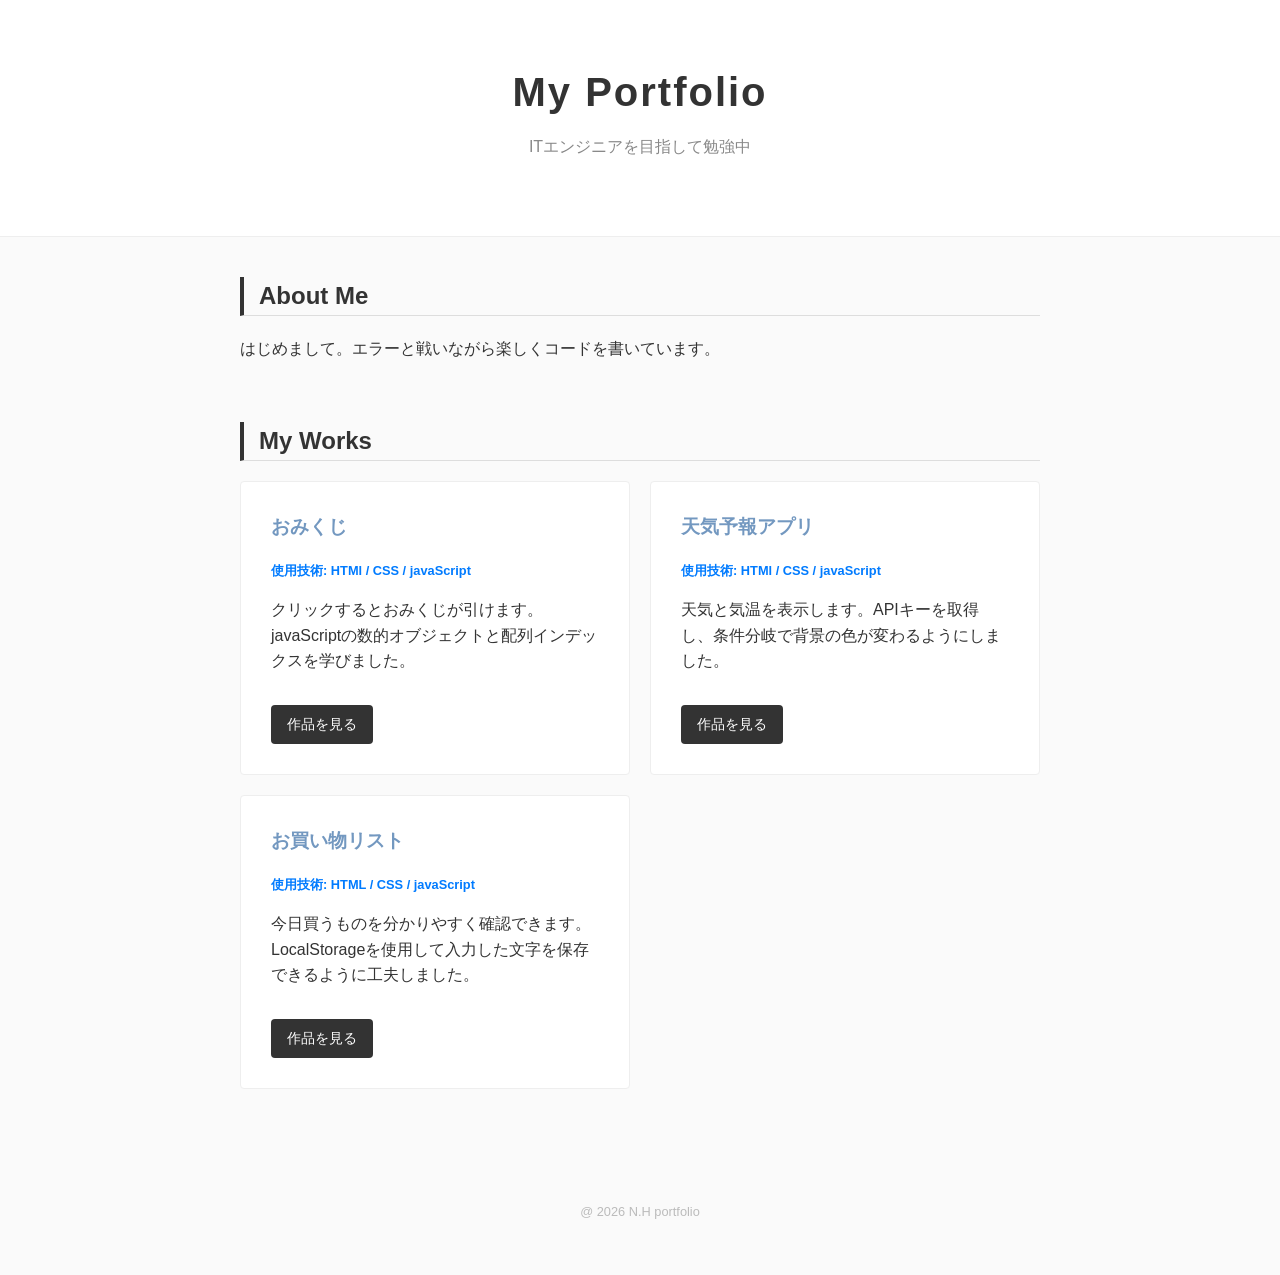
==== index.html @ 7b12cfeb "再接続" ====
<!DOCTYPE html>
<html lang="ja">
<head>
    <meta charset="UTF-8">
    <title> N.H portfolio</title>
    <link rel="stylesheet" href="style.css">
</head>

<body>
    <header>
        <h1>My Portfolio</h1>
        <p>ITエンジニアを目指して勉強中</p>
    </header>

    <main>
        <section id="about">
            <h2>About Me</h2>
            <p>はじめまして。エラーと戦いながら楽しくコードを書いています。</p>
        
        </section>

        <section id="works">
            <h2>My Works</h2>
            <div id="works-container" class="works-grid"></div>
        </section>

    </main>

    <footer>
        <p>@ 2026 N.H portfolio</p>
    </footer>
    
    <script src="script.js"></script>
    
</body>
</html>
---- style.css ----
/* 全体の設定 */
body {
    margin: 0;
    padding: 0;
    font-family: "Helvetica Neue", Arial, "Hiragino Kaku Gothic ProN","Hiragino Sans", sans-serif;
    color: #333;
    background-color: #fafafa;
    line-height: 1.6;
}

/* ヘッダー:背景は白、文字は黒で引き締める */
header {
    background-color: #fff;
    padding: 60px 20px;
    text-align: center;
    border-bottom: 1px solid #eee;
}

header h1 {
    font-size: 2.5rem;
    margin: 0;
    letter-spacing: 2px;
}

header p {
    color: #888;
    margin-top: 10px;
}

/* コンテンツの幅を制限して読みやすくする */
main {
    max-width: 800px;
    margin: 40px auto;
    padding: 0 20px;
}

section {
    margin-bottom: 60px;
}

h2 {
    font-size: 1.5rem;
    border-left: 4px solid #333;  /* アクセントの縦線 */
    padding-left: 15px;
    margin-bottom: 20px;
    border-bottom: 1px solid #ddd;
}

/* 作品カード */
.work-card {
    background: #fff;
    padding: 30px;
    border: 1px solid #eee;
    border-radius: 4px;  /* あえて少しだけ丸める */
    transition: all 0.3s ease;
}

.work-card:hover {
    box-shadow: 0 10px 20px rgba(0, 0, 0, 0.05);
    transform: translateY(-5px);
}

.work-card h3 {
    margin-top: 0;
    color: #7398c0;  
}

footer {
    text-align: center;
    padding: 40px;
    color: #bbb;
    font-size: 0.8rem;
}

.works-grid {
    display: grid;
    grid-template-columns: repeat(auto-fit, minmax(300px, 1fr));
    gap: 20px;
}

.tech-stack {
    font-size: 0.8rem;
    color: #007bff;
    font-weight: bold;
    margin-bottom: 10px;

}

.view-button {
    display: inline-block;
    margin-top: 15px;
    padding: 8px 16px;
    background-color: #333;
    color: #fff;
    text-decoration: none;
    border-radius: 4px;
    font-size: 0.9rem;
    transition: all 0.3s ease;
}

.view-button:hover {
    transform: translateY(-5px);
    box-shadow: 0 5px 15px rgba(0, 0, 0, 0.03);
    background-color: #555;
    }
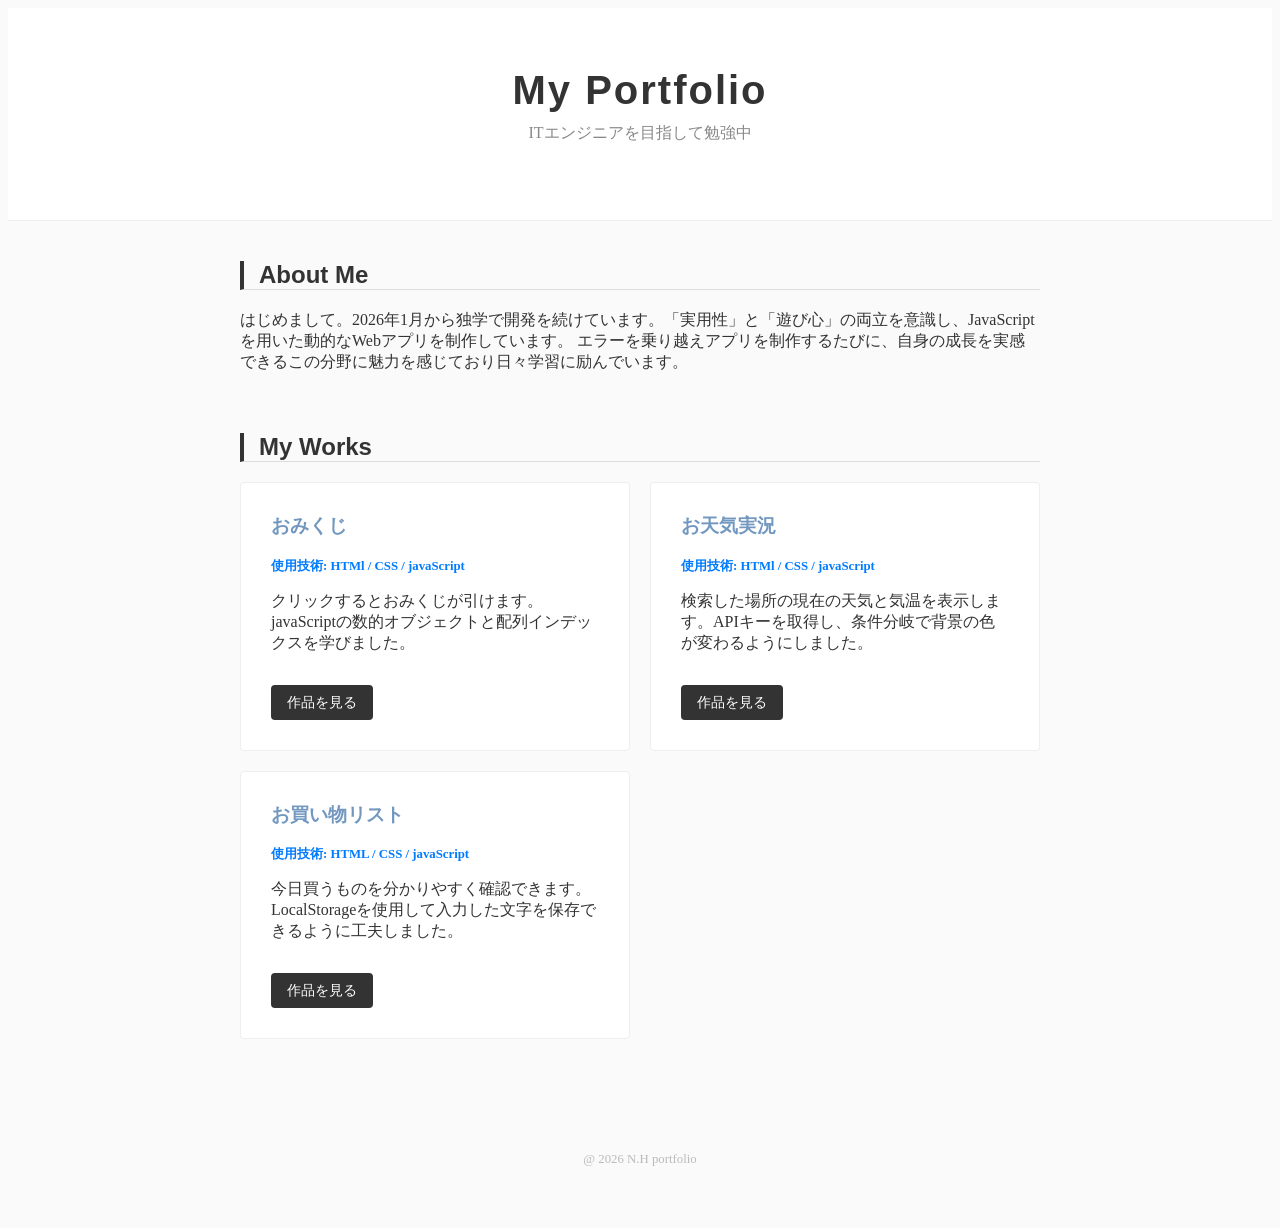
==== commit f25cbe16: "自己紹介の文章を編集" ====
--- a/index.html
+++ b/index.html
@@ -15,8 +15,11 @@
     <main>
         <section id="about">
             <h2>About Me</h2>
-            <p>はじめまして。エラーと戦いながら楽しくコードを書いています。</p>
-        
+            <p>
+            はじめまして。2026年1月から独学で開発を続けています。「実用性」と「遊び心」の両立を意識し、JavaScriptを用いた動的なWebアプリを制作しています。
+            エラーを乗り越えアプリを制作するたびに、自身の成長を実感できるこの分野に魅力を感じており日々学習に励んでいます。
+            </p>
+    
         </section>
 
         <section id="works">
--- a/style.css
+++ b/style.css
@@ -1,25 +1,39 @@
-/* 全体の設定 */
 body {
-    margin: 0;
-    padding: 0;
-    font-family: "Helvetica Neue", Arial, "Hiragino Kaku Gothic ProN","Hiragino Sans", sans-serif;
+    background-color: #fafafa;
     color: #333;
-    background-color: #fafafa;
-    line-height: 1.6;
 }
 
-/* ヘッダー:背景は白、文字は黒で引き締める */
+/* 白背景グループ */
+header, .work-card {
+    background-color: #fff;
+}
+
+h1, h2, h3 {
+    font-family: "Helvetica Neue", Arial, sans-serif;
+}
+
+section {
+    margin-bottom: 60px;
+}
+
 header {
-    background-color: #fff;
     padding: 60px 20px;
     text-align: center;
     border-bottom: 1px solid #eee;
 }
 
-header h1 {
+h1 {
     font-size: 2.5rem;
     margin: 0;
     letter-spacing: 2px;
+
+}
+
+h2 {
+    font-size: 1.5rem;
+    border-left: 4px solid #333;
+    padding-left: 15px;
+    border-bottom: 1px solid #ddd;
 }
 
 header p {
@@ -31,24 +45,11 @@
 main {
     max-width: 800px;
     margin: 40px auto;
-    padding: 0 20px;
-}
-
-section {
-    margin-bottom: 60px;
-}
-
-h2 {
-    font-size: 1.5rem;
-    border-left: 4px solid #333;  /* アクセントの縦線 */
-    padding-left: 15px;
-    margin-bottom: 20px;
-    border-bottom: 1px solid #ddd;
+    padding: 0px 15px;
 }
 
 /* 作品カード */
 .work-card {
-    background: #fff;
     padding: 30px;
     border: 1px solid #eee;
     border-radius: 4px;  /* あえて少しだけ丸める */
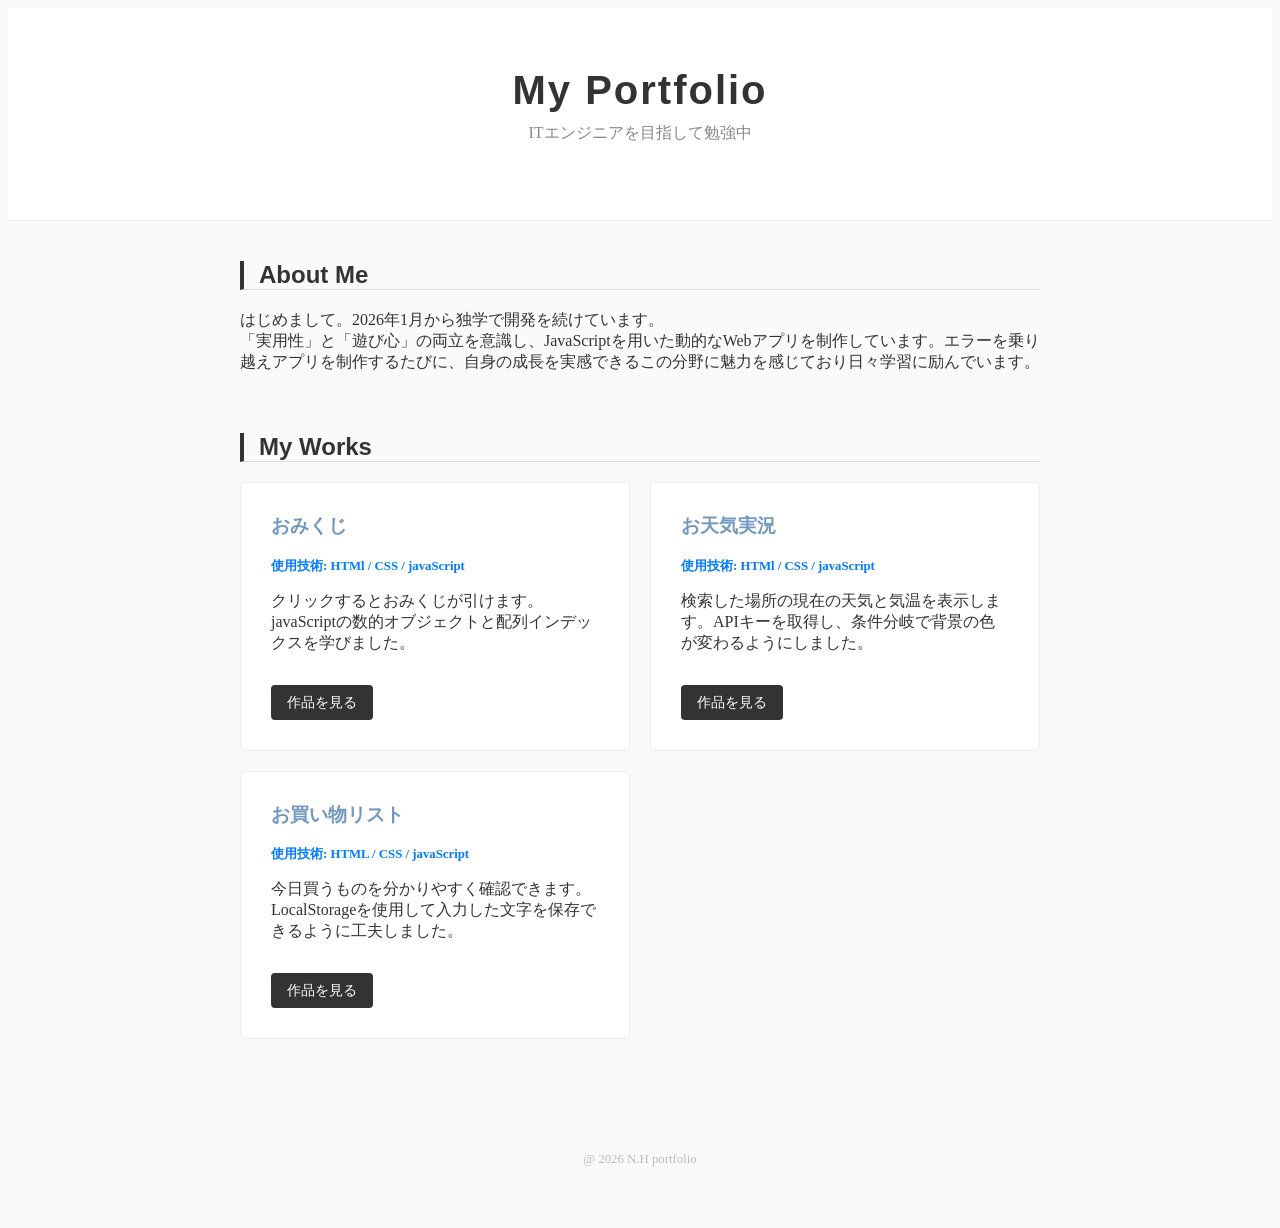
==== commit 0155cb81: "自己紹介文を<br>で改行" ====
--- a/index.html
+++ b/index.html
@@ -16,8 +16,7 @@
         <section id="about">
             <h2>About Me</h2>
             <p>
-            はじめまして。2026年1月から独学で開発を続けています。「実用性」と「遊び心」の両立を意識し、JavaScriptを用いた動的なWebアプリを制作しています。
-            エラーを乗り越えアプリを制作するたびに、自身の成長を実感できるこの分野に魅力を感じており日々学習に励んでいます。
+            はじめまして。2026年1月から独学で開発を続けています。<br>「実用性」と「遊び心」の両立を意識し、JavaScriptを用いた動的なWebアプリを制作しています。エラーを乗り越えアプリを制作するたびに、自身の成長を実感できるこの分野に魅力を感じており日々学習に励んでいます。
             </p>
     
         </section>
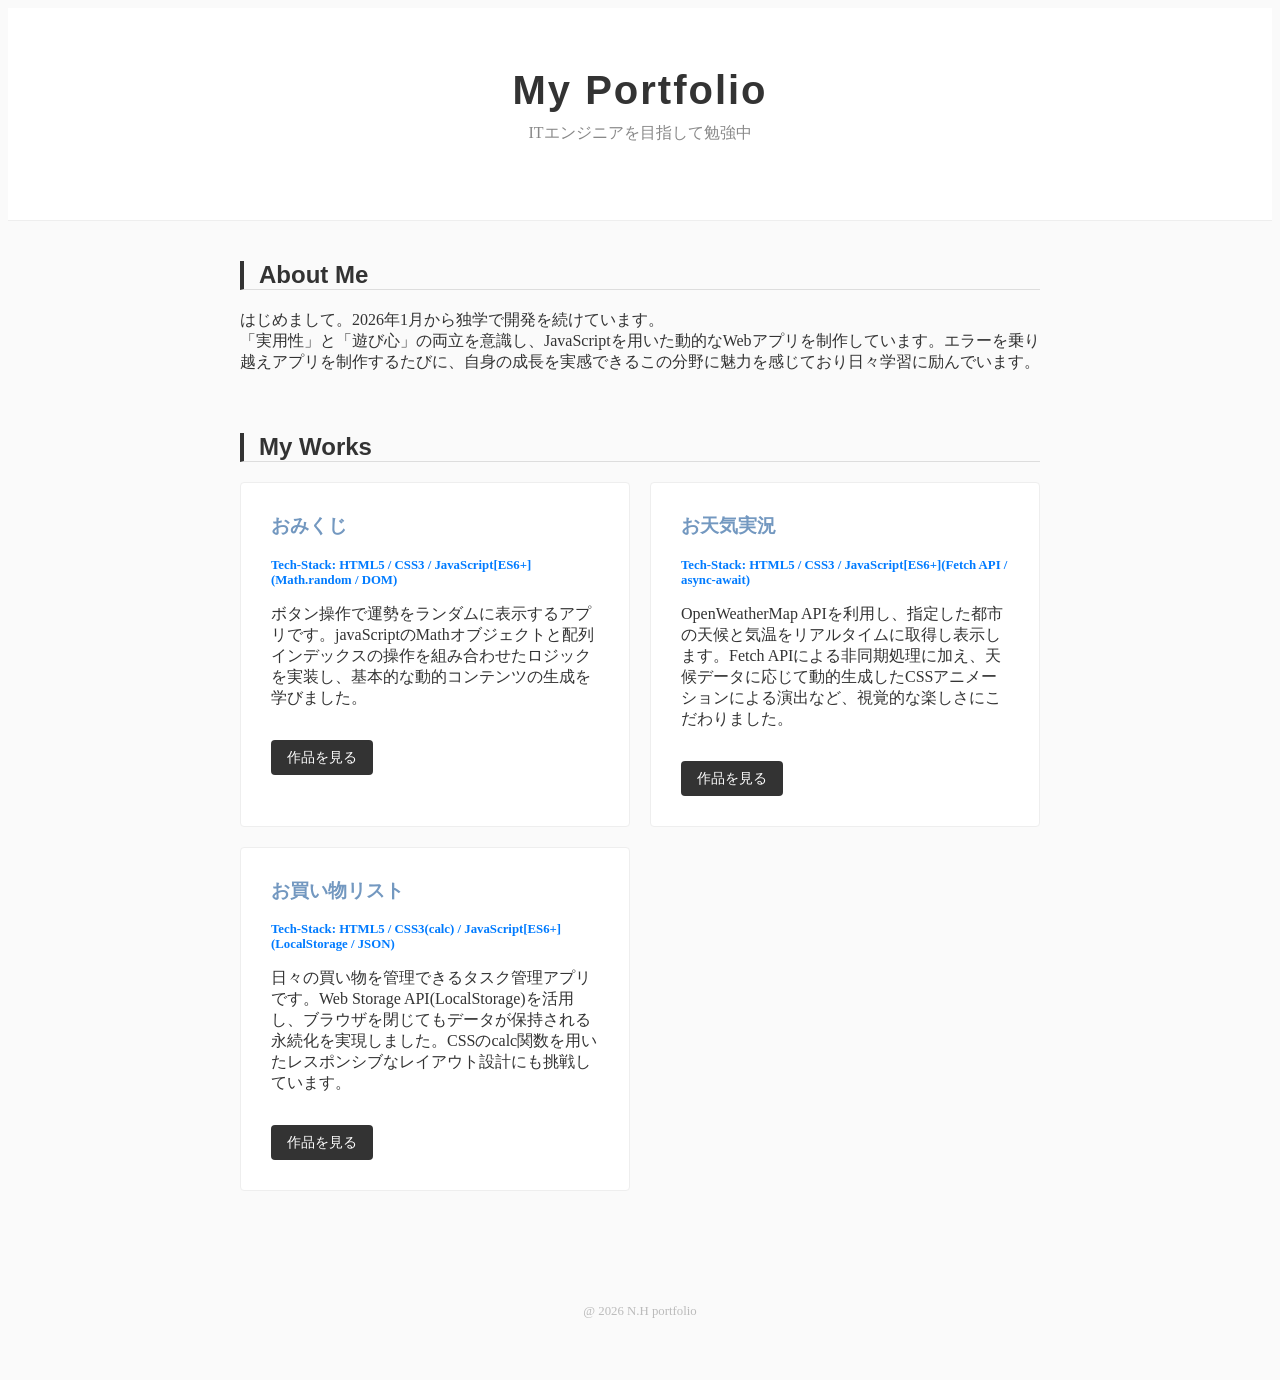
==== commit 92fbc949: "metaタグ、viewportを追加" ====
--- a/index.html
+++ b/index.html
@@ -4,6 +4,7 @@
     <meta charset="UTF-8">
     <title> N.H portfolio</title>
     <link rel="stylesheet" href="style.css">
+    <meta name="viewport" content="width=device-width. initial-scale=1.0">
 </head>
 
 <body>
